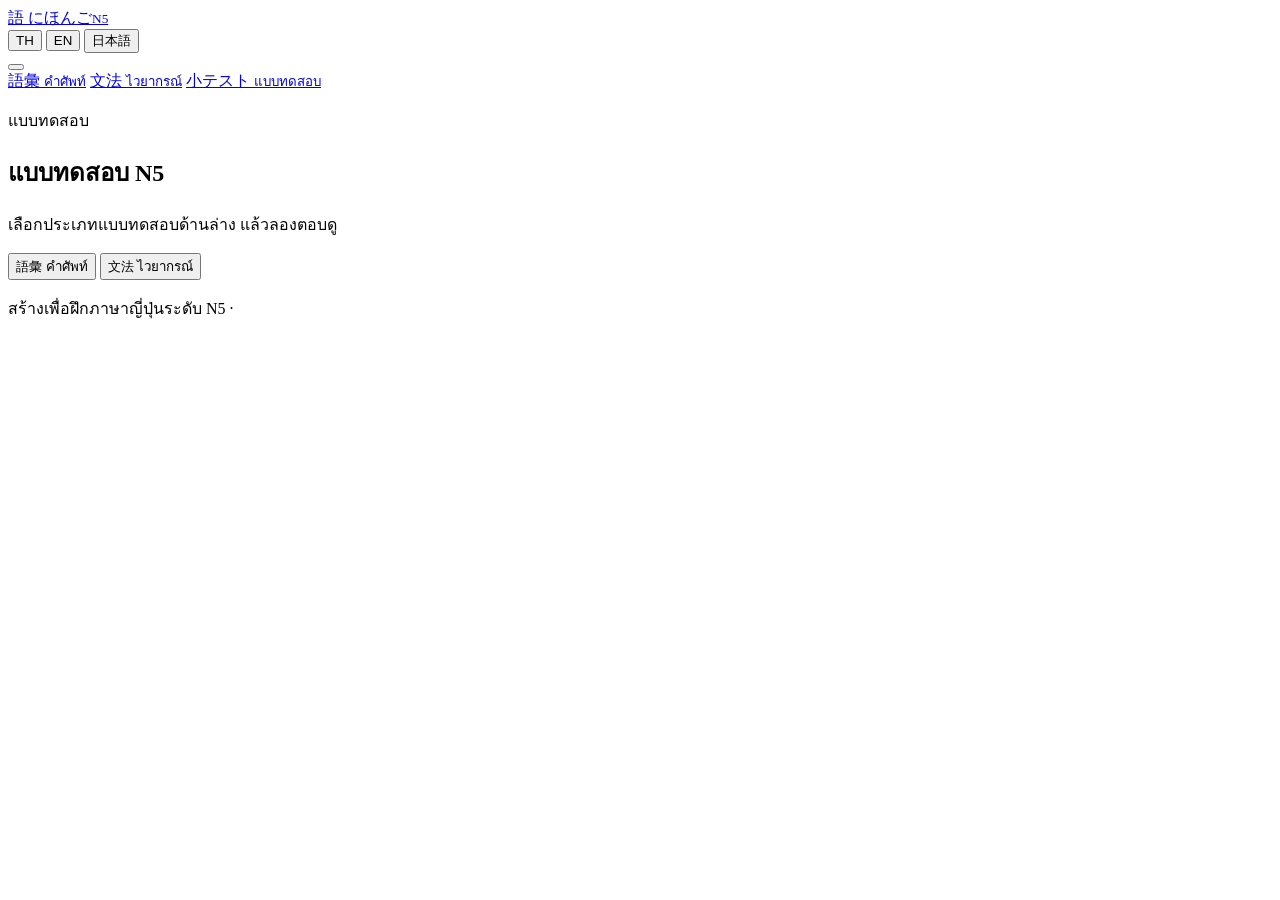
==== src/pages/quiz.html @ fc1d7fd3 "Edit-2:Upload file quiz" ====
<!DOCTYPE html>
<html lang="th">
<head>
  <meta charset="UTF-8" />
  <meta name="viewport" content="width=device-width, initial-scale=1.0" />
  <title>小テスト N5 | แบบทดสอบภาษาญี่ปุ่น</title>

  <link rel="preconnect" href="https://fonts.googleapis.com" />
  <link rel="preconnect" href="https://fonts.gstatic.com" crossorigin />
  <link href="https://fonts.googleapis.com/css2?family=Shippori+Mincho:wght@500;700;800&family=Zen+Kaku+Gothic+New:wght@400;500;700&family=JetBrains+Mono:wght@500&display=swap" rel="stylesheet">

  <link rel="stylesheet" href="../src/css/style.css" />
  <link rel="stylesheet" href="../src/css/responsive.css" />
</head>
<body>

  <!-- ===================== HEADER / NAVBAR (เหมือนหน้าอื่นทุกตัวอักษร ต่างแค่ aria-current) ===================== -->
  <header class="site-header">
    <a href="index.html" class="logo">
      <span class="logo-kanji">語</span>
      <span class="logo-text">にほんご<small>N5</small></span>
    </a>

    <div class="header-right">
      <div class="lang-switch" id="langSwitch">
        <button type="button" data-lang="th">TH</button>
        <button type="button" data-lang="en">EN</button>
        <button type="button" data-lang="ja">日本語</button>
      </div>

      <button class="nav-toggle" id="navToggle" data-i18n-aria="nav.toggle_label" aria-label="เปิดเมนู" aria-expanded="false">
        <span></span><span></span><span></span>
      </button>

      <nav class="site-nav" id="siteNav">
        <a href="vocabulary.html">語彙 <small data-i18n="label.vocab">คำศัพท์</small></a>
        <a href="grammar.html">文法 <small data-i18n="label.grammar">ไวยากรณ์</small></a>
        <a href="quiz.html" aria-current="page">小テスト <small data-i18n="label.quiz">แบบทดสอบ</small></a>
      </nav>
    </div>
  </header>

  <main>
    <!-- ===================== 1) หน้าจอเลือกประเภทแบบทดสอบ ===================== -->
    <section class="page-hero">
      <p class="hero-eyebrow" data-i18n="label.quiz">แบบทดสอบ</p>
      <h1 class="page-title" data-i18n="quiz.page_title">แบบทดสอบ N5</h1>
      <p class="page-subtitle" data-i18n="quiz.page_subtitle">เลือกประเภทแบบทดสอบด้านล่าง แล้วลองตอบดู</p>
    </section>

    <section class="quiz-setup" id="quizSetup">
      <!-- คลิกที่การ์ดใดการ์ดหนึ่ง จะเริ่มแบบทดสอบทันที (ไม่ต้องกดปุ่ม "เริ่ม" แยกอีกที) -->
      <div class="quiz-type-grid">
        <button type="button" class="quiz-type-btn" data-quiz-type="vocab">
          <span class="quiz-type-kanji">語彙</span>
          <span class="quiz-type-label" data-i18n="label.vocab">คำศัพท์</span>
        </button>
        <button type="button" class="quiz-type-btn" data-quiz-type="grammar">
          <span class="quiz-type-kanji">文法</span>
          <span class="quiz-type-label" data-i18n="label.grammar">ไวยากรณ์</span>
        </button>
      </div>
    </section>

    <!-- ===================== 2) หน้าจอทำแบบทดสอบ (ซ่อนไว้ก่อน จนกว่าจะเลือกประเภท) ===================== -->
    <section class="quiz-play" id="quizPlay" hidden>
      <p class="quiz-progress" id="quizProgress"></p>

      <div class="quiz-question-card">
        <p class="quiz-question-main" id="quizMain"></p>
        <p class="quiz-question-sub" id="quizSub"></p>
      </div>

      <div class="quiz-options" id="quizOptions"></div>

      <button type="button" class="btn-primary quiz-next-btn" id="quizNextBtn" hidden></button>
    </section>

    <!-- ===================== 3) หน้าจอผลลัพธ์ (ซ่อนไว้ก่อน จนกว่าจะตอบครบ) ===================== -->
    <section class="quiz-result" id="quizResult" hidden>
      <h2 data-i18n="quiz.result_title">ผลลัพธ์</h2>
      <p class="quiz-score" id="quizScoreText"></p>
      <p class="quiz-score-message" id="quizScoreMessage"></p>
      <div class="quiz-result-buttons">
        <button type="button" class="btn-primary" id="quizRetryBtn" data-i18n="quiz.retry_button">ทำแบบทดสอบชุดนี้อีกครั้ง</button>
        <button type="button" class="btn-secondary" id="quizNewBtn" data-i18n="quiz.new_quiz_button">เลือกแบบทดสอบใหม่</button>
      </div>
    </section>
  </main>

  <footer class="site-footer">
    <p><span data-i18n="footer.credit">สร้างเพื่อฝึกภาษาญี่ปุ่นระดับ N5</span> · <span id="year"></span></p>
  </footer>

  <!-- สำคัญ: ต้องเรียงลำดับ i18n.js -> nav.js -> quiz.js เสมอ -->
  <script src="../src/js/i18n.js"></script>
  <script src="../src/js/nav.js"></script>
  <script src="../src/js/quiz.js"></script>
</body>
</html>
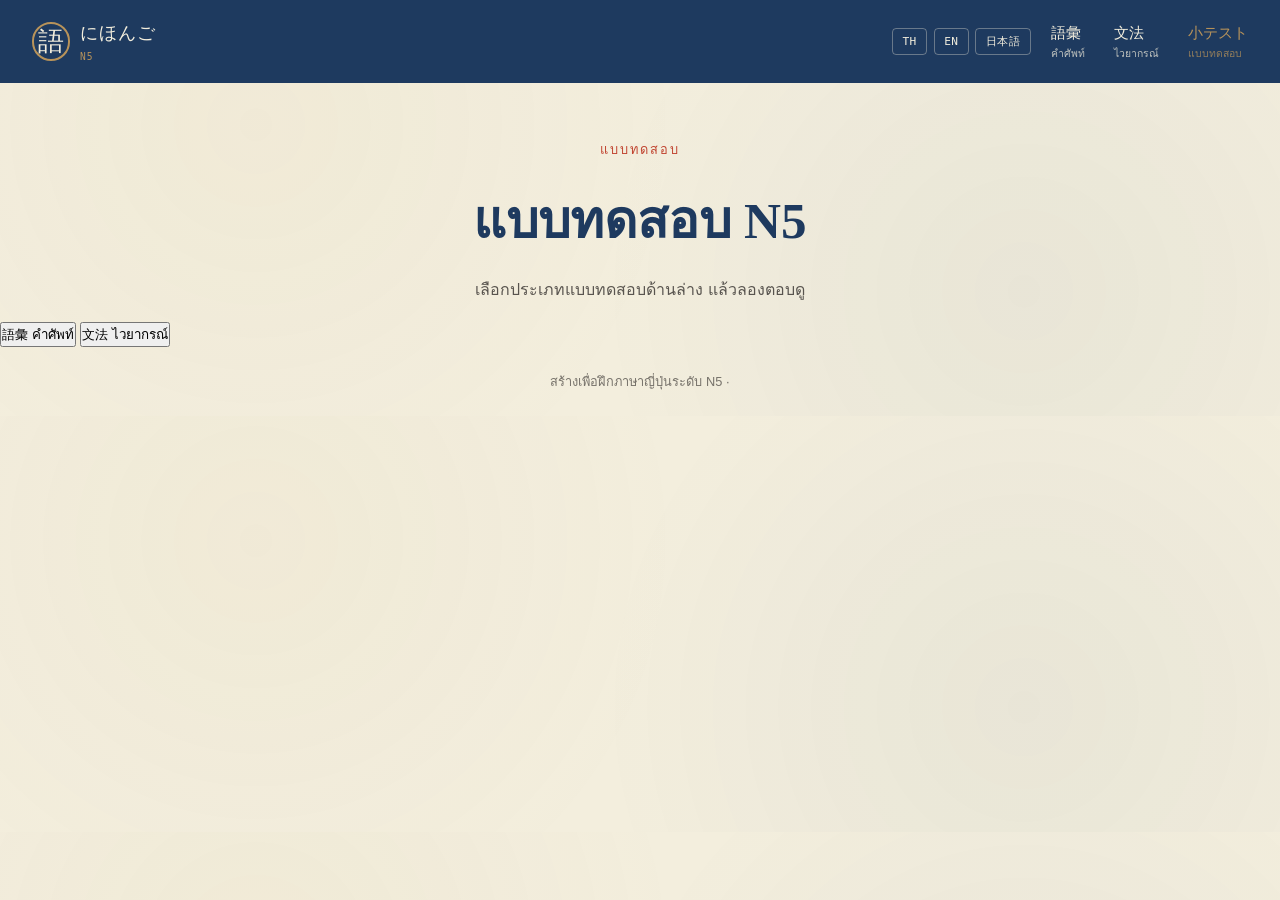
==== commit 319516e1: "Edit-3:Upload file quiz" ====
--- a/src/pages/quiz.html
+++ b/src/pages/quiz.html
@@ -9,8 +9,8 @@
   <link rel="preconnect" href="https://fonts.gstatic.com" crossorigin />
   <link href="https://fonts.googleapis.com/css2?family=Shippori+Mincho:wght@500;700;800&family=Zen+Kaku+Gothic+New:wght@400;500;700&family=JetBrains+Mono:wght@500&display=swap" rel="stylesheet">
 
-  <link rel="stylesheet" href="../src/css/style.css" />
-  <link rel="stylesheet" href="../src/css/responsive.css" />
+  <link rel="stylesheet" href="../css/style.css" />
+  <link rel="stylesheet" href="../css/responsive.css" />
 </head>
 <body>
 
--- a/src/css/style.css
+++ b/src/css/style.css
@@ -0,0 +1,432 @@
+/* ============================================================
+   TOKENS (ตัวแปรสี/ฟอนต์กลาง)
+   แนวคิด: ประกาศค่าไว้ที่เดียวใน :root แล้วเรียกใช้ทุกที่ด้วย var(--ชื่อ)
+   เหมือนการประกาศ constant ตัวเดียวแล้วเรียกใช้ซ้ำในหลายฟังก์ชัน
+   ธีมสีอิงจากสีดั้งเดิมของญี่ปุ่น: 藍色(อาอิ-สีคราม) 朱色(ชู-แดงชาด) 生成り(คินาริ-กระดาษวาชิ)
+   ============================================================ */
+:root {
+  --ai:      #1E3A5F; /* น้ำเงินคราม - สีหลัก */
+  --ai-dark: #142943;
+  --shu:     #C0432F; /* แดงชาด - สีเน้น (โทริอิ, ปุ่มหลัก) */
+  --shu-dark:#9A3524;
+  --kinari:  #F3EEDD; /* ครีมกระดาษวาชิ - พื้นหลัง */
+  --sumi:    #262220; /* หมึกดำอมน้ำตาล - สีตัวหนังสือ */
+  --kin:     #B8935A; /* ทอง - เส้นขอบ/รายละเอียด */
+
+  --font-display: 'Shippori Mincho', serif;
+  --font-body: 'Zen Kaku Gothic New', sans-serif;
+  --font-mono: 'JetBrains Mono', monospace;
+
+  --radius: 6px;
+}
+
+/* reset พื้นฐาน: เบราว์เซอร์แต่ละตัวมี margin/padding เริ่มต้นไม่เหมือนกัน เราเลยรีเซ็ตให้เท่ากันหมดก่อน */
+* { box-sizing: border-box; margin: 0; padding: 0; }
+
+/* ทำให้การกดลิงก์ href="#lesson-map" เลื่อนจอแบบนุ่มนวลแทนที่จะกระโดดทันที */
+html { scroll-behavior: smooth; }
+
+body {
+  font-family: var(--font-body);
+  background: var(--kinari);
+  color: var(--sumi);
+  line-height: 1.7;
+  /* ลายกระดาษวาชิแบบเบา ๆ ทำด้วย gradient ซ้อนกัน ไม่ต้องใช้ไฟล์รูปเลย */
+  background-image:
+    radial-gradient(circle at 20% 30%, rgba(184,147,90,0.05) 0, transparent 40%),
+    radial-gradient(circle at 80% 70%, rgba(30,58,95,0.05) 0, transparent 40%);
+}
+
+a { color: inherit; text-decoration: none; }
+
+/* ============================================================
+   HEADER
+   ============================================================ */
+.site-header {
+  position: relative; /* ให้ .site-nav ที่เป็น absolute (ตอนจอมือถือ) อ้างอิงตำแหน่งจาก header นี้ */
+  display: flex;
+  align-items: center;
+  justify-content: space-between;
+  padding: 1.1rem 2rem;
+  background: var(--ai);
+  color: var(--kinari);
+}
+
+/* กลุ่มฝั่งขวาของ header: ปุ่มภาษา + ปุ่มแฮมเบอร์เกอร์ + เมนู มัดรวมกันไว้ด้วย flex */
+.header-right {
+  display: flex;
+  align-items: center;
+  gap: 1.3rem;
+}
+
+/* ปุ่มสลับภาษา TH / EN / 日本語 */
+.lang-switch { display: flex; gap: 0.4rem; }
+.lang-switch button {
+  background: transparent;
+  border: 1px solid rgba(243, 238, 221, 0.35);
+  color: var(--kinari);
+  font-family: var(--font-mono);
+  font-size: 0.7rem;
+  letter-spacing: 0.03em;
+  padding: 0.32rem 0.6rem;
+  border-radius: 4px;
+  cursor: pointer;
+}
+.lang-switch button:hover { border-color: var(--kin); }
+/* class "active" ถูกเติม/ถอดโดย i18n.js ตามภาษาที่กำลังเลือกอยู่ */
+.lang-switch button.active {
+  background: var(--kin);
+  border-color: var(--kin);
+  color: var(--ai-dark);
+  font-weight: 700;
+}
+
+.logo { display: flex; align-items: center; gap: 0.6rem; font-family: var(--font-display); }
+.logo-kanji {
+  font-size: 1.6rem;
+  border: 2px solid var(--kin);
+  border-radius: 50%;
+  width: 2.4rem; height: 2.4rem;
+  display: flex; align-items: center; justify-content: center;
+}
+.logo-text { font-size: 1.15rem; letter-spacing: 0.05em; }
+.logo-text small { display: block; font-family: var(--font-mono); font-size: 0.6rem; color: var(--kin); }
+
+.site-nav { display: flex; gap: 1.8rem; }
+.site-nav a { font-size: 0.95rem; }
+.site-nav a small { display: block; font-family: var(--font-mono); font-size: 0.65rem; opacity: 0.75; }
+.site-nav a:hover { color: var(--kin); }
+
+/* ปุ่มแฮมเบอร์เกอร์: ซ่อนไว้ก่อนบนจอใหญ่ (responsive.css จะไปเปิดมันตอนจอเล็ก) */
+.nav-toggle {
+  display: none;
+  flex-direction: column;
+  gap: 5px;
+  background: none;
+  border: none;
+  cursor: pointer;
+}
+.nav-toggle span { width: 24px; height: 2px; background: var(--kinari); }
+
+/* ============================================================
+   HERO
+   ============================================================ */
+.hero {
+  text-align: center;
+  padding: 5rem 1.5rem 3rem;
+}
+.hero-eyebrow {
+  font-family: var(--font-mono);
+  font-size: 0.8rem;
+  letter-spacing: 0.15em;
+  color: var(--shu);
+  text-transform: uppercase;
+  margin-bottom: 1rem;
+}
+.hero-title {
+  font-family: var(--font-display);
+  font-weight: 800;
+  font-size: clamp(3rem, 9vw, 6.5rem);
+  color: var(--ai);
+  display: flex;
+  flex-direction: column;
+  align-items: center;
+  line-height: 1.1;
+}
+.hero-title-sub { font-size: 0.28em; color: var(--shu); margin-top: 0.4rem; }
+.hero-desc { max-width: 42ch; margin: 1.5rem auto 2rem; color: var(--sumi); opacity: 0.85; }
+
+.btn-primary, .btn-secondary {
+  display: inline-block;
+  font-family: var(--font-body);
+  font-weight: 700;
+  padding: 0.85rem 1.8rem;
+  border-radius: var(--radius);
+  border: none;
+  cursor: pointer;
+  font-size: 0.95rem;
+}
+.btn-primary { background: var(--shu); color: var(--kinari); }
+.btn-primary:hover { background: var(--shu-dark); }
+.btn-secondary { background: transparent; border: 2px solid var(--ai); color: var(--ai); margin-top: 1.2rem; }
+.btn-secondary:hover { background: var(--ai); color: var(--kinari); }
+
+/* ============================================================
+   TORII DIVIDER (ลายเซ็นของดีไซน์นี้)
+   ============================================================ */
+.torii-divider { max-width: 320px; margin: 0 auto 2rem; }
+.torii-divider svg { width: 100%; height: 50px; }
+.torii-divider rect { fill: var(--shu); }
+
+/* ============================================================
+   LESSON MAP / FUDA CARDS
+   ============================================================ */
+.lesson-map { text-align: center; padding: 1rem 1.5rem 4rem; }
+.lesson-map h2, .word-of-day h2 { font-family: var(--font-display); font-size: 1.9rem; color: var(--ai); }
+.section-sub { opacity: 0.7; margin: 0.6rem 0 2.5rem; }
+
+.fuda-grid {
+  display: grid;
+  grid-template-columns: repeat(3, minmax(0, 1fr));
+  gap: 1.8rem;
+  max-width: 960px;
+  margin: 0 auto;
+}
+
+/* การ์ดแต่ละใบดีไซน์ให้เหมือน "ป้ายไม้" (絵馬/ema) ที่มีรูเจาะด้านบนไว้แขวน */
+.fuda {
+  position: relative;
+  background: #fff;
+  border: 1px solid rgba(30,58,95,0.15);
+  border-top: 6px solid var(--ai);
+  border-radius: var(--radius);
+  padding: 2.2rem 1.4rem 1.6rem;
+  display: flex;
+  flex-direction: column;
+  gap: 0.35rem;
+  transition: transform 0.15s ease, box-shadow 0.15s ease;
+}
+.fuda::before {
+  content: "";
+  position: absolute;
+  top: -8px; left: 50%;
+  transform: translateX(-50%);
+  width: 14px; height: 14px;
+  background: var(--kinari);
+  border: 2px solid var(--ai);
+  border-radius: 50%;
+}
+.fuda:hover { transform: translateY(-4px); box-shadow: 0 10px 24px rgba(30,58,95,0.15); }
+.fuda-kanji { font-family: var(--font-display); font-size: 1.8rem; color: var(--shu); }
+.fuda-kana { font-family: var(--font-mono); font-size: 0.75rem; opacity: 0.6; }
+.fuda-label { font-weight: 700; margin-top: 0.4rem; }
+.fuda-desc { font-size: 0.85rem; opacity: 0.75; }
+
+/* ============================================================
+   WORD OF THE DAY
+   ============================================================ */
+.word-of-day { text-align: center; padding: 1rem 1.5rem 5rem; }
+.word-card {
+  max-width: 320px;
+  margin: 0 auto 1.4rem;
+  background: var(--ai);
+  color: var(--kinari);
+  border-radius: var(--radius);
+  padding: 2rem 1.5rem;
+}
+.word-kanji { font-family: var(--font-display); font-size: 2.4rem; }
+.word-kana { font-family: var(--font-mono); font-size: 0.9rem; color: var(--kin); margin: 0.4rem 0; }
+.word-meaning { opacity: 0.9; }
+
+/* ไฮไลต์ลิงก์เมนูของหน้าที่กำลังเปิดอยู่ (ใส่ aria-current="page" ไว้ที่ลิงก์นั้นใน HTML) */
+.site-nav a[aria-current="page"] { color: var(--kin); }
+
+/* ============================================================
+   PAGE HERO (ใช้ซ้ำได้ทุกหน้าย่อย: vocabulary / grammar / quiz)
+   ============================================================ */
+.page-hero { text-align: center; padding: 3.5rem 1.5rem 1rem; }
+.page-title {
+  font-family: var(--font-display);
+  font-size: clamp(2.2rem, 6vw, 3.2rem);
+  color: var(--ai);
+  margin: 0.6rem 0 0.8rem;
+}
+.page-subtitle { max-width: 48ch; margin: 0 auto; opacity: 0.75; }
+
+/* ============================================================
+   VOCAB CONTROLS (ค้นหา + ชิปหมวดหมู่ + ตัวนับ)
+   ============================================================ */
+.vocab-controls {
+  max-width: 760px;
+  margin: 2rem auto 0;
+  padding: 0 1.5rem;
+  text-align: center;
+}
+
+.vocab-search {
+  width: 100%;
+  font-family: var(--font-body);
+  font-size: 0.95rem;
+  padding: 0.85rem 1.1rem;
+  border: 2px solid rgba(30,58,95,0.2);
+  border-radius: var(--radius);
+  background: #fff;
+  color: var(--sumi);
+}
+.vocab-search:focus { outline: none; border-color: var(--ai); }
+
+.category-chips {
+  display: flex;
+  flex-wrap: wrap;
+  justify-content: center;
+  gap: 0.55rem;
+  margin: 1.2rem 0 0.8rem;
+}
+.chip {
+  font-family: var(--font-mono);
+  font-size: 0.75rem;
+  background: #fff;
+  border: 1.5px solid rgba(30,58,95,0.25);
+  color: var(--ai);
+  padding: 0.4rem 0.9rem;
+  border-radius: 999px; /* ทำให้เป็นแคปซูลกลมมน */
+  cursor: pointer;
+}
+.chip:hover { border-color: var(--ai); }
+/* class "active" ถูกเติม/ถอดโดย vocabulary.js ตามหมวดที่กำลังเลือกอยู่ */
+.chip.active { background: var(--ai); border-color: var(--ai); color: var(--kinari); }
+
+.vocab-count { font-size: 0.85rem; opacity: 0.6; margin-top: 0.3rem; }
+
+/* ============================================================
+   VOCAB GRID + FLIP CARD
+   ============================================================ */
+.vocab-grid {
+  max-width: 1080px;
+  margin: 2rem auto 1rem;
+  padding: 0 1.5rem;
+  display: grid;
+  grid-template-columns: repeat(auto-fill, minmax(180px, 1fr));
+  gap: 1.1rem;
+}
+
+.vocab-loading { text-align: center; opacity: 0.6; grid-column: 1 / -1; }
+
+.vocab-no-results {
+  text-align: center;
+  opacity: 0.6;
+  padding: 1rem 1.5rem 3rem;
+}
+
+/* perspective ทำให้ลูกของมันมี "มิติความลึก" พอที่จะหมุนแบบ 3 มิติได้สมจริง */
+.vocab-card {
+  height: 190px;
+  perspective: 1000px;
+  cursor: pointer;
+}
+
+/* กล่องด้านในที่จะหมุนจริงๆ ตอนคลิก ส่วน .vocab-card ข้างนอกอยู่นิ่งไว้แค่กำหนดขนาด/perspective */
+.vocab-card-inner {
+  position: relative;
+  width: 100%;
+  height: 100%;
+  transition: transform 0.5s;
+  transform-style: preserve-3d;
+}
+/* class "flipped" ถูกเติม/ถอดโดย vocabulary.js ทุกครั้งที่คลิกการ์ด */
+.vocab-card.flipped .vocab-card-inner { transform: rotateY(180deg); }
+
+.vocab-card-front, .vocab-card-back {
+  position: absolute;
+  inset: 0;
+  backface-visibility: hidden; /* ซ่อนด้านหลังของแต่ละหน้าไม่ให้โผล่ตอนกำลังหมุน */
+  border-radius: var(--radius);
+  display: flex;
+  flex-direction: column;
+  align-items: center;
+  justify-content: center;
+  gap: 0.3rem;
+  padding: 1rem;
+  text-align: center;
+}
+
+.vocab-card-front {
+  background: #fff;
+  border: 1px solid rgba(30,58,95,0.15);
+  border-top: 5px solid var(--ai);
+}
+.vocab-card-category {
+  position: absolute;
+  top: 0.6rem; left: 0.7rem;
+  font-family: var(--font-mono);
+  font-size: 0.6rem;
+  opacity: 0.5;
+}
+.vocab-card-kanji { font-family: var(--font-display); font-size: 1.6rem; color: var(--ai); margin-top: 0.6rem; }
+.vocab-card-kana { font-size: 0.85rem; opacity: 0.7; }
+.vocab-card-romaji { font-family: var(--font-mono); font-size: 0.7rem; opacity: 0.5; }
+.vocab-card-hint {
+  position: absolute;
+  bottom: 0.6rem;
+  font-size: 0.62rem;
+  opacity: 0.4;
+}
+
+/* หลังบัตร: หมุน 180 องศาไว้ล่วงหน้า พอ .vocab-card-inner หมุนทั้งกล่อง หน้านี้จะกลับมาตั้งตรงพอดี */
+.vocab-card-back {
+  background: var(--shu);
+  color: var(--kinari);
+  transform: rotateY(180deg);
+}
+.vocab-card-meaning { font-size: 0.95rem; font-weight: 700; }
+
+/* ============================================================
+   GRAMMAR ACCORDION
+   ============================================================ */
+.grammar-list {
+  max-width: 760px;
+  margin: 2rem auto 1rem;
+  padding: 0 1.5rem;
+  display: flex;
+  flex-direction: column;
+  gap: 0.8rem;
+}
+
+/* <details> คือ element มาตรฐานของ HTML ที่พับ/กางได้เอง เราแค่แต่งหน้าตาให้มัน */
+.grammar-item {
+  background: #fff;
+  border: 1px solid rgba(30,58,95,0.15);
+  border-left: 5px solid var(--ai);
+  border-radius: var(--radius);
+  padding: 0.3rem 1.2rem;
+}
+
+/* <summary> คือส่วนหัวที่กดแล้วพับ/กาง ซ่อนลูกศรเริ่มต้นของเบราว์เซอร์แล้ววาดเองด้วย ::after */
+.grammar-item summary {
+  list-style: none;
+  cursor: pointer;
+  padding: 1rem 0;
+  display: flex;
+  align-items: center;
+  justify-content: space-between;
+  gap: 1rem;
+}
+.grammar-item summary::-webkit-details-marker { display: none; } /* ซ่อนลูกศรเริ่มต้นบน Chrome/Safari */
+
+.grammar-item summary::after {
+  content: '+';
+  font-family: var(--font-mono);
+  font-size: 1.2rem;
+  color: var(--kin);
+  flex-shrink: 0;
+  transition: transform 0.2s ease;
+}
+/* attribute selector [open] เช็คว่า <details> ตัวนี้กำลังกางอยู่ไหม (เบราว์เซอร์เติม attribute นี้ให้เอง) */
+.grammar-item[open] summary::after { transform: rotate(45deg); } /* ตอนกาง เครื่องหมาย + จะหมุนกลายเป็น x */
+
+.grammar-title { font-family: var(--font-display); font-size: 1.4rem; color: var(--ai); }
+.grammar-structure { font-family: var(--font-mono); font-size: 0.75rem; opacity: 0.55; }
+
+/* ห่อ title + structure ไว้ในกลุ่มเดียว เพื่อให้ justify-content: space-between ของ summary
+   แบ่งพื้นที่แค่ 2 ส่วน คือ "กลุ่มข้อความ" กับ "ไอคอน +" ไม่ใช่แบ่ง 3 ส่วนแบบสุ่ม */
+.summary-main { display: flex; flex-direction: column; gap: 0.15rem; }
+
+.grammar-body { padding: 0 0 1.2rem; }
+.grammar-explanation { margin-bottom: 1rem; opacity: 0.85; }
+
+.example-box {
+  background: var(--ai);
+  color: var(--kinari);
+  border-radius: var(--radius);
+  padding: 1rem 1.2rem;
+}
+.example-label { font-family: var(--font-mono); font-size: 0.62rem; opacity: 0.55; text-transform: uppercase; }
+.example-jp { font-family: var(--font-display); font-size: 1.15rem; margin: 0.35rem 0 0.15rem; }
+.example-reading { font-family: var(--font-mono); font-size: 0.75rem; color: var(--kin); margin-bottom: 0.5rem; }
+.example-meaning { opacity: 0.9; }
+.site-footer {
+  text-align: center;
+  padding: 1.5rem;
+  font-size: 0.8rem;
+  opacity: 0.6;
+}
--- a/src/css/responsive.css
+++ b/src/css/responsive.css
@@ -0,0 +1,45 @@
+/* ============================================================
+   RESPONSIVE.CSS
+   แนวคิด: "Media Query" คือ if-condition ของ CSS
+   @media (max-width: 768px) { ... }  แปลว่า "ถ้าหน้าจอกว้างไม่เกิน 768px ให้ใช้กฎในนี้"
+   เราเขียนสไตล์หลัก (จอใหญ่) ไว้ใน style.css แล้วมา "แก้ทับ" เฉพาะจอเล็กที่นี่
+   ============================================================ */
+
+/* จอแท็บเล็ตลงมา: การ์ดแผนที่บทเรียนจาก 3 คอลัมน์ -> เหลือ 1 คอลัมน์ */
+@media (max-width: 860px) {
+  .fuda-grid {
+    grid-template-columns: 1fr;
+  }
+}
+
+/* จอมือถือ: ซ่อนเมนูปกติ เปลี่ยนเป็นเมนูแบบเลื่อนลงเมื่อกดปุ่มแฮมเบอร์เกอร์ */
+@media (max-width: 640px) {
+  .nav-toggle {
+    display: flex; /* โผล่ปุ่มแฮมเบอร์เกอร์ */
+  }
+
+  .site-nav {
+    /* ค่าเริ่มต้น: ซ่อนเมนูไว้ก่อน ให้ JS เป็นคนสลับ class "open" ให้ */
+    position: absolute;
+    top: 100%;
+    left: 0;
+    right: 0;
+    flex-direction: column;
+    background: var(--ai);
+    max-height: 0;
+    overflow: hidden;
+    transition: max-height 0.25s ease;
+  }
+
+  /* class นี้ถูกเติม/ถอดโดย JavaScript ตอนกดปุ่ม (ดู app.js) */
+  .site-nav.open {
+    max-height: 240px;
+  }
+
+  .site-nav a {
+    padding: 0.9rem 1.5rem;
+    border-top: 1px solid rgba(243,238,221,0.15);
+  }
+
+  .hero { padding: 3.5rem 1.2rem 2rem; }
+}
